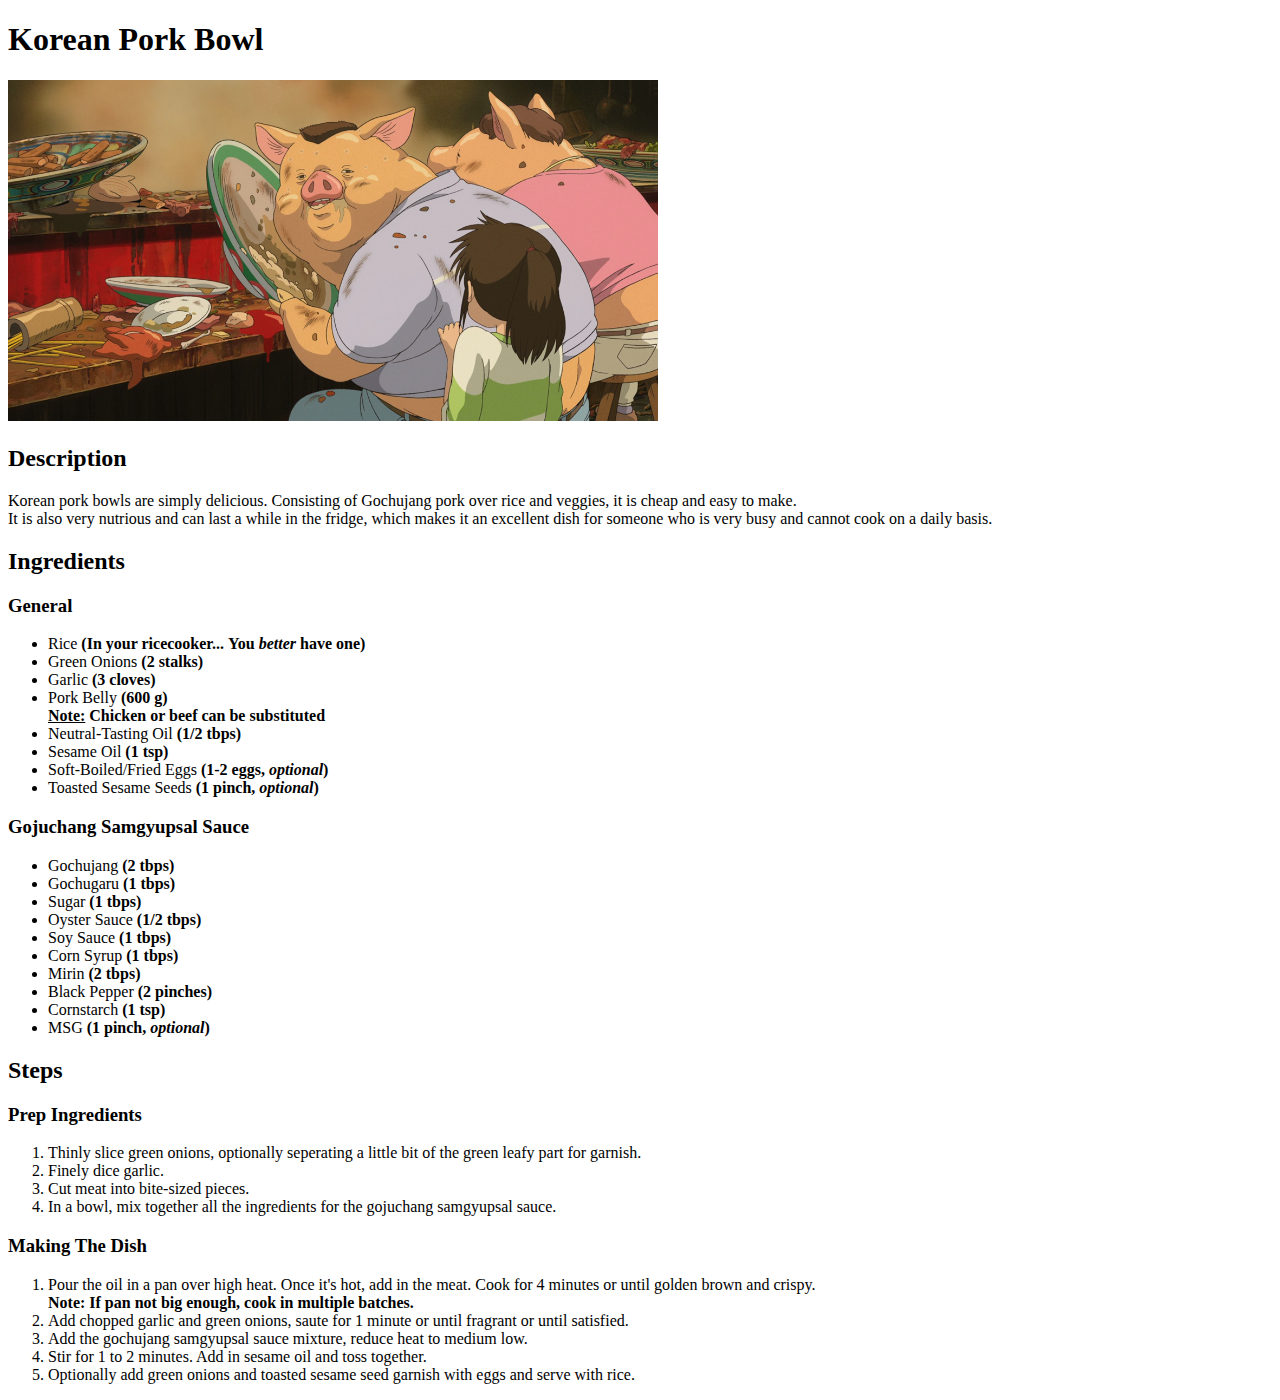
==== korean-pork-bowl.html @ 3b27e423 "Change brightness of background" ====
<!DOCTYPE html>
<html lang="en">
    <header>
        <meta charset="UTF-8">
        <title>Korean Pork Bowl Recipe</title>
        <link rel="stylesheet" href="css/korean-pork-bowl.css">
    </header>
    <body>
        <h1>Korean Pork Bowl</h1>
        <img src="./img/spirited-away-korean-pork-bowl.png" alt="Image of Chihiro's parents from anime movie Spirited Away eating after being turned into pigs" width="650">
        <h2>Description</h2>
        <p>Korean pork bowls are simply delicious. Consisting of Gochujang pork over rice and veggies, it is cheap and easy to make.<br>
           It is also very nutrious and can last a while in the fridge, which makes it an excellent dish for someone who is very busy and cannot cook on a daily basis.</p>
        <h2>Ingredients</h2>
        <h3>General</h3>
        <ul>
            <li>Rice <b>(In your ricecooker... <strong>You <em>better</em> have one</strong>)</b></li>
            <li>Green Onions <b>(2 stalks)</b></li>
            <li>Garlic <b>(3 cloves)</b></li>
            <li>Pork Belly <b>(600 g)</b><br>
                <strong><u>Note:</u> Chicken or beef can be substituted</strong></li>
            <li>Neutral-Tasting Oil <b>(1/2 tbps)</b></li>
            <li>Sesame Oil <b>(1 tsp)</b></li>
            <li>Soft-Boiled/Fried Eggs <b>(1-2 eggs, <em>optional</em>)</b></li>
            <li>Toasted Sesame Seeds <b>(1 pinch, <em>optional</em>)</b></li>
        </ul>
        <h3>Gojuchang Samgyupsal Sauce</h3>
        <ul>
            <li>Gochujang <b>(2 tbps)</b></li>
            <li>Gochugaru <b>(1 tbps)</b></li>
            <li>Sugar <b>(1 tbps)</b></li>
            <li>Oyster Sauce <b>(1/2 tbps)</b></li>
            <li>Soy Sauce <b>(1 tbps)</b></li>
            <li>Corn Syrup <b>(1 tbps)</b></li>
            <li>Mirin <b>(2 tbps)</b></li>
            <li>Black Pepper <b>(2 pinches)</b></li>
            <li>Cornstarch <b>(1 tsp)</b></li>
            <li>MSG <b>(1 pinch, <em>optional</em>)</b></li>
        </ul>
        <h2>Steps</h2>
        <h3>Prep Ingredients</h3>
        <ol>
            <li>Thinly slice green onions, optionally seperating a little bit of the green leafy part for garnish.</li>
            <li>Finely dice garlic.</li>
            <li>Cut meat into bite-sized pieces.</li>
            <li>In a bowl, mix together all the ingredients for the gojuchang samgyupsal sauce.</li>
        </ol>
        <h3>Making The Dish</h3>
        <ol>
            <li>Pour the oil in a pan over high heat. Once it's hot, add in the meat. Cook for 4 minutes or until golden brown and crispy.<br>
                <strong>Note: If pan not big enough, cook in multiple batches.</strong></li>
            <li>Add chopped garlic and green onions, saute for 1 minute or until fragrant or until satisfied.</li>
            <li>Add the gochujang samgyupsal sauce mixture, reduce heat to medium low.</li>
            <li>Stir for 1 to 2 minutes. Add in sesame oil and toss together.</li>
            <li>Optionally add green onions and toasted sesame seed garnish with eggs and serve with rice.</li>
        </ol>
    </body>
</html>
---- css/korean-pork-bowl.css ----
* {
    box-sizing: border-box;
    -moz-box-sizing: border-box;
    -webkit-box-sizing: border-box;
}
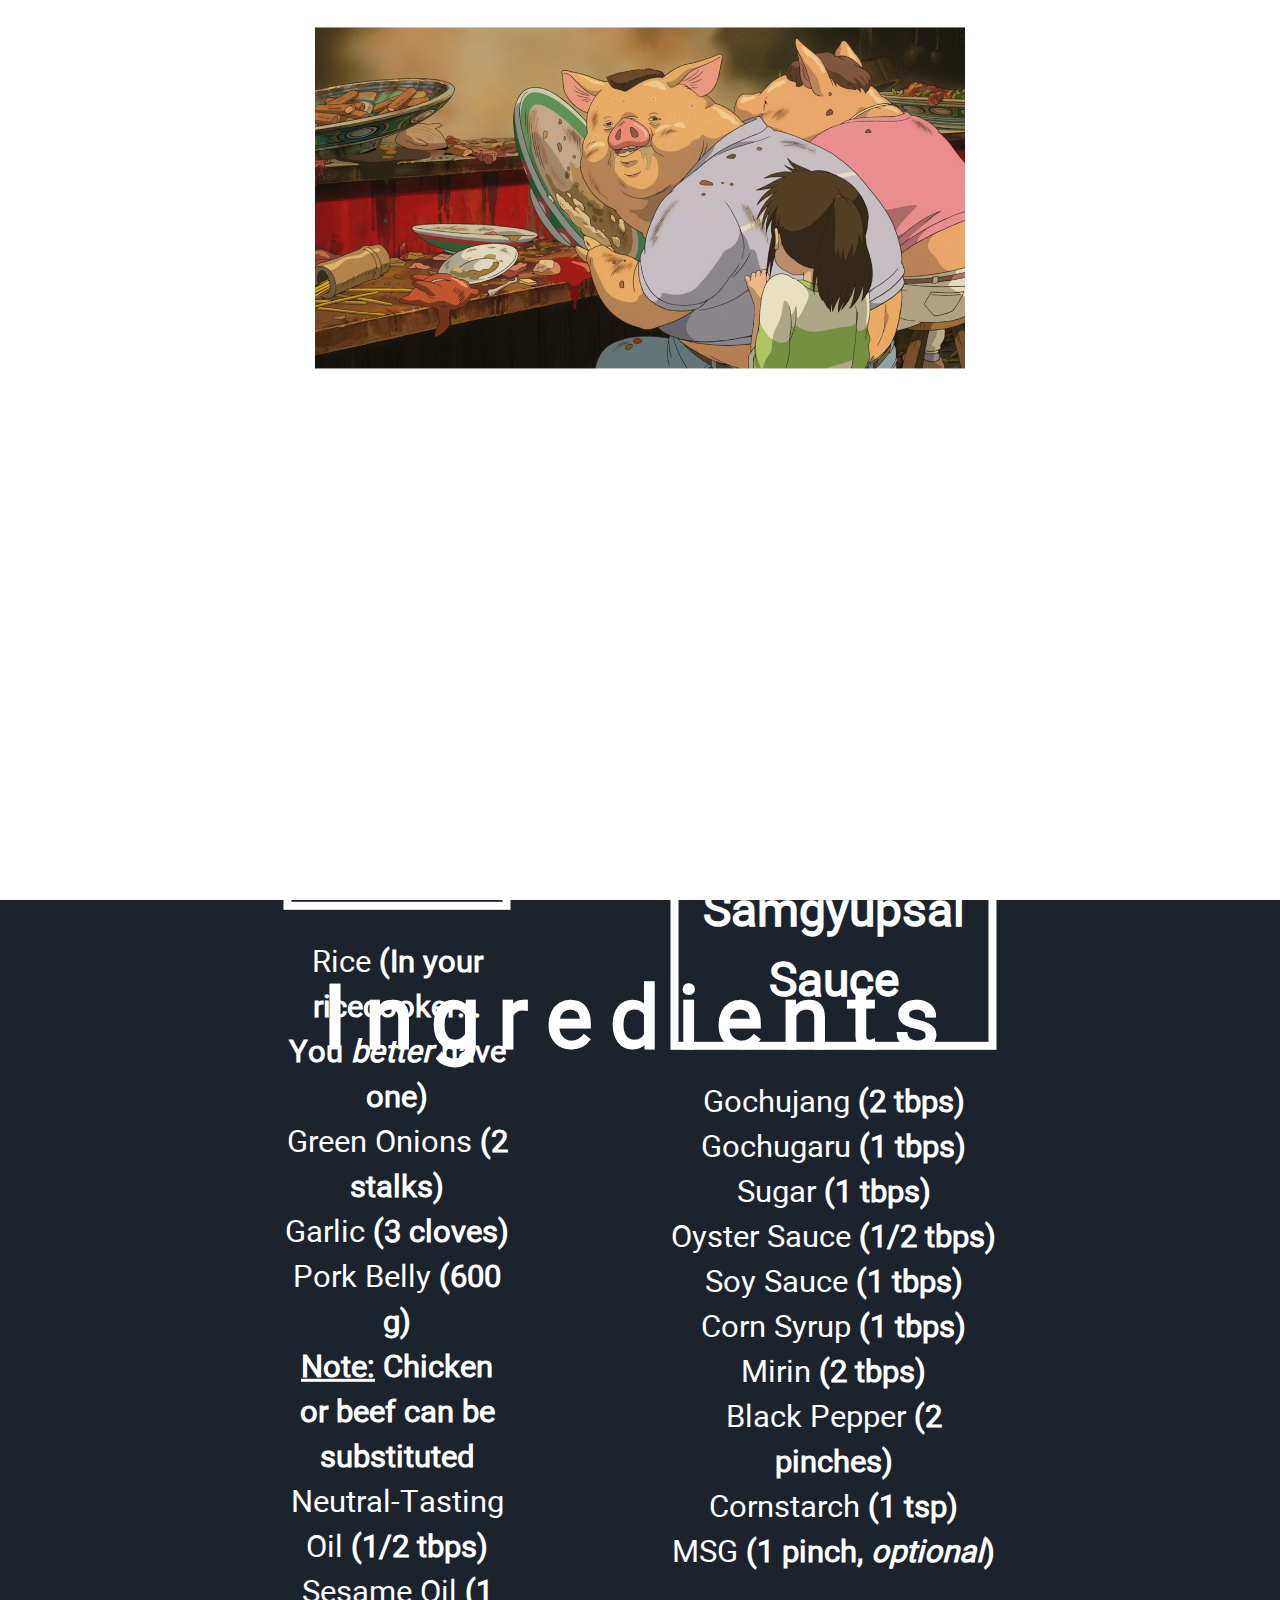
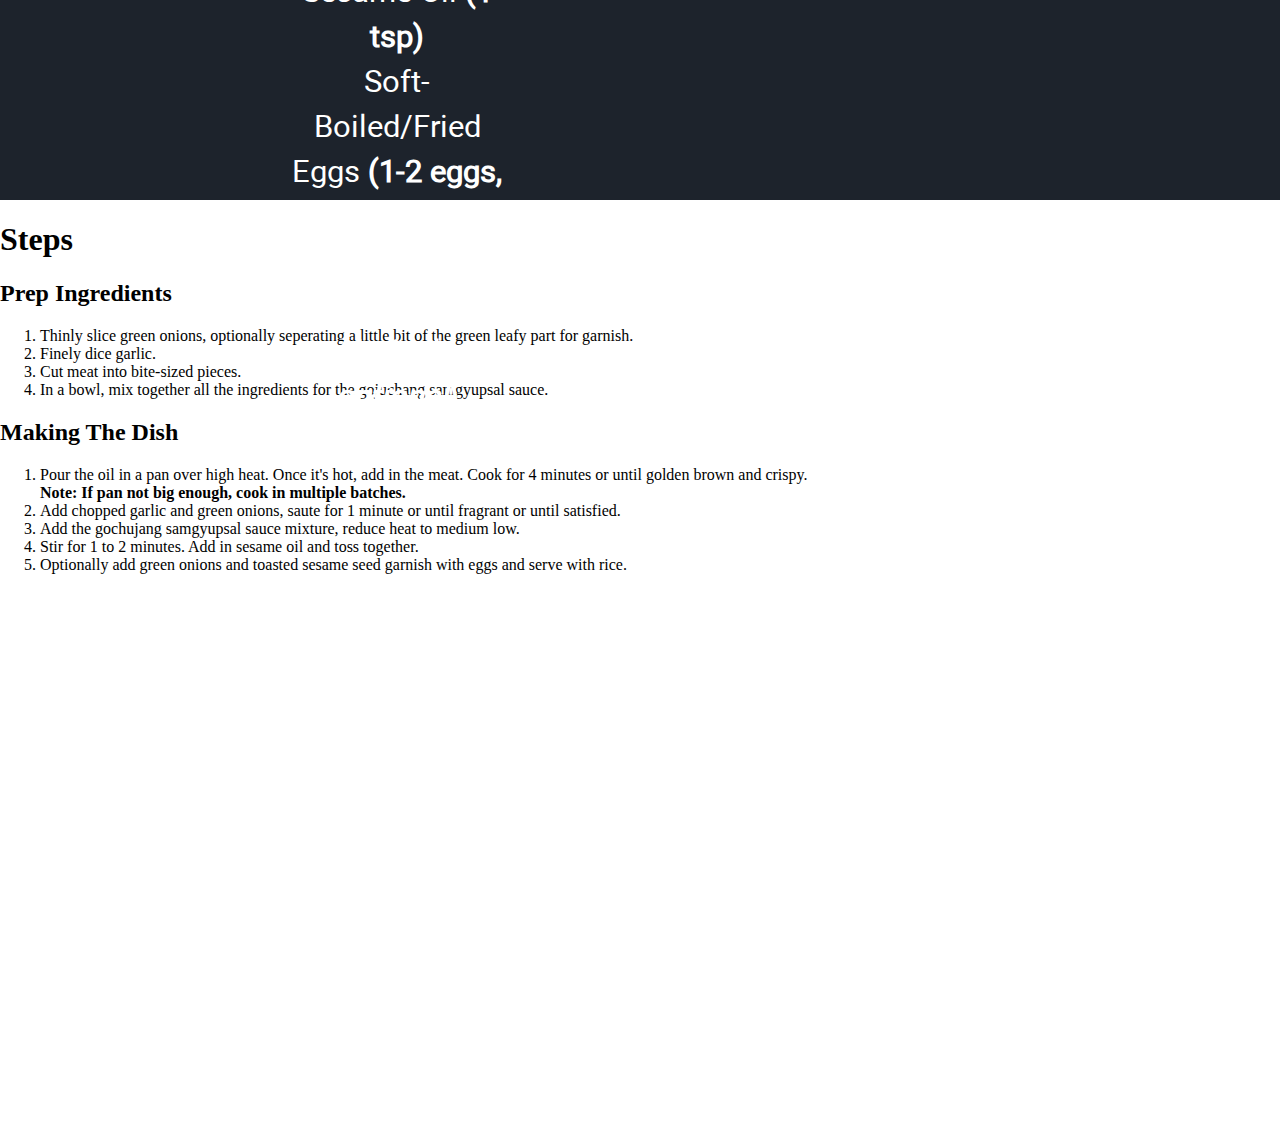
==== commit 49cffe25: "Add and decorate ingredients page" ====
--- a/korean-pork-bowl.html
+++ b/korean-pork-bowl.html
@@ -3,56 +3,71 @@
     <header>
         <meta charset="UTF-8">
         <title>Korean Pork Bowl Recipe</title>
-        <link rel="stylesheet" href="css/korean-pork-bowl.css">
+        <link rel="stylesheet" href="./css/korean-pork-bowl.css">
     </header>
     <body>
-        <h1>Korean Pork Bowl</h1>
-        <img src="./img/spirited-away-korean-pork-bowl.png" alt="Image of Chihiro's parents from anime movie Spirited Away eating after being turned into pigs" width="650">
-        <h2>Description</h2>
-        <p>Korean pork bowls are simply delicious. Consisting of Gochujang pork over rice and veggies, it is cheap and easy to make.<br>
-           It is also very nutrious and can last a while in the fridge, which makes it an excellent dish for someone who is very busy and cannot cook on a daily basis.</p>
-        <h2>Ingredients</h2>
-        <h3>General</h3>
-        <ul>
-            <li>Rice <b>(In your ricecooker... <strong>You <em>better</em> have one</strong>)</b></li>
-            <li>Green Onions <b>(2 stalks)</b></li>
-            <li>Garlic <b>(3 cloves)</b></li>
-            <li>Pork Belly <b>(600 g)</b><br>
-                <strong><u>Note:</u> Chicken or beef can be substituted</strong></li>
-            <li>Neutral-Tasting Oil <b>(1/2 tbps)</b></li>
-            <li>Sesame Oil <b>(1 tsp)</b></li>
-            <li>Soft-Boiled/Fried Eggs <b>(1-2 eggs, <em>optional</em>)</b></li>
-            <li>Toasted Sesame Seeds <b>(1 pinch, <em>optional</em>)</b></li>
-        </ul>
-        <h3>Gojuchang Samgyupsal Sauce</h3>
-        <ul>
-            <li>Gochujang <b>(2 tbps)</b></li>
-            <li>Gochugaru <b>(1 tbps)</b></li>
-            <li>Sugar <b>(1 tbps)</b></li>
-            <li>Oyster Sauce <b>(1/2 tbps)</b></li>
-            <li>Soy Sauce <b>(1 tbps)</b></li>
-            <li>Corn Syrup <b>(1 tbps)</b></li>
-            <li>Mirin <b>(2 tbps)</b></li>
-            <li>Black Pepper <b>(2 pinches)</b></li>
-            <li>Cornstarch <b>(1 tsp)</b></li>
-            <li>MSG <b>(1 pinch, <em>optional</em>)</b></li>
-        </ul>
-        <h2>Steps</h2>
-        <h3>Prep Ingredients</h3>
-        <ol>
-            <li>Thinly slice green onions, optionally seperating a little bit of the green leafy part for garnish.</li>
-            <li>Finely dice garlic.</li>
-            <li>Cut meat into bite-sized pieces.</li>
-            <li>In a bowl, mix together all the ingredients for the gojuchang samgyupsal sauce.</li>
-        </ol>
-        <h3>Making The Dish</h3>
-        <ol>
-            <li>Pour the oil in a pan over high heat. Once it's hot, add in the meat. Cook for 4 minutes or until golden brown and crispy.<br>
-                <strong>Note: If pan not big enough, cook in multiple batches.</strong></li>
-            <li>Add chopped garlic and green onions, saute for 1 minute or until fragrant or until satisfied.</li>
-            <li>Add the gochujang samgyupsal sauce mixture, reduce heat to medium low.</li>
-            <li>Stir for 1 to 2 minutes. Add in sesame oil and toss together.</li>
-            <li>Optionally add green onions and toasted sesame seed garnish with eggs and serve with rice.</li>
-        </ol>
+        <div class="intro">
+            <h1 class="korean-recipe-heading">고추장 불고기 덮밥</h1>
+            <h1 class="english-recipe-heading">Korean Pork Bowl</h1>
+            <div class="details">
+                <img src="./img/spirited-away-korean-pork-bowl.png" alt="Image of Chihiro's parents from anime movie Spirited Away eating after being turned into pigs" width="650">
+                <h2>Description</h2>
+                <p>Korean pork bowls are divine meals for the working class. Consisting of Gochujang pork over rice and veggies, it is cheap and easy to make.<br>
+                   Not only is it nutrious, it can last a while in the fridge, which makes it an excellent dish for busy individuals who can't cook regularly.</p>
+            </div>
+        </div>
+        <div class="ingredients">
+            <h1 class="ingredients-heading">Ingredients</h1>
+            <div class="ingredients-lists">
+                <div class="ingredients-general">
+                    <h2>General</h2>
+                    <ul>
+                        <li>Rice <b>(In your ricecooker... <strong>You <em>better</em> have one</strong>)</b></li>
+                        <li>Green Onions <b>(2 stalks)</b></li>
+                        <li>Garlic <b>(3 cloves)</b></li>
+                        <li>Pork Belly <b>(600 g)</b><br>
+                            <strong><u>Note:</u> Chicken or beef can be substituted</strong></li>
+                        <li>Neutral-Tasting Oil <b>(1/2 tbps)</b></li>
+                        <li>Sesame Oil <b>(1 tsp)</b></li>
+                        <li>Soft-Boiled/Fried Eggs <b>(1-2 eggs, <em>optional</em>)</b></li>
+                        <li>Toasted Sesame Seeds <b>(1 pinch, <em>optional</em>)</b></li>
+                    </ul>
+                </div>
+                <div class="ingredients-sauce">
+                    <h2>Gojuchang Samgyupsal Sauce</h2>
+                    <ul>
+                        <li>Gochujang <b>(2 tbps)</b></li>
+                        <li>Gochugaru <b>(1 tbps)</b></li>
+                        <li>Sugar <b>(1 tbps)</b></li>
+                        <li>Oyster Sauce <b>(1/2 tbps)</b></li>
+                        <li>Soy Sauce <b>(1 tbps)</b></li>
+                        <li>Corn Syrup <b>(1 tbps)</b></li>
+                        <li>Mirin <b>(2 tbps)</b></li>
+                        <li>Black Pepper <b>(2 pinches)</b></li>
+                        <li>Cornstarch <b>(1 tsp)</b></li>
+                        <li>MSG <b>(1 pinch, <em>optional</em>)</b></li>
+                    </ul>
+                </div>
+            </div>
+        </div>
+        <div class="cooking">
+            <h1>Steps</h1>
+            <h2>Prep Ingredients</h2>
+            <ol>
+                <li>Thinly slice green onions, optionally seperating a little bit of the green leafy part for garnish.</li>
+                <li>Finely dice garlic.</li>
+                <li>Cut meat into bite-sized pieces.</li>
+                <li>In a bowl, mix together all the ingredients for the gojuchang samgyupsal sauce.</li>
+            </ol>
+            <h2>Making The Dish</h2>
+            <ol>
+                <li>Pour the oil in a pan over high heat. Once it's hot, add in the meat. Cook for 4 minutes or until golden brown and crispy.<br>
+                    <strong>Note: If pan not big enough, cook in multiple batches.</strong></li>
+                <li>Add chopped garlic and green onions, saute for 1 minute or until fragrant or until satisfied.</li>
+                <li>Add the gochujang samgyupsal sauce mixture, reduce heat to medium low.</li>
+                <li>Stir for 1 to 2 minutes. Add in sesame oil and toss together.</li>
+                <li>Optionally add green onions and toasted sesame seed garnish with eggs and serve with rice.</li>
+            </ol>
+        </div>
     </body>
 </html>--- a/css/korean-pork-bowl.css
+++ b/css/korean-pork-bowl.css
@@ -2,4 +2,138 @@
     box-sizing: border-box;
     -moz-box-sizing: border-box;
     -webkit-box-sizing: border-box;
+}
+
+body {
+    margin: 0;
+    padding: 0;
+}
+
+div {
+    width: calc(100vw - (100vw - 100%));
+    height: 100vh;
+}
+
+.intro::after {
+    background: url(../img/korean-pork-bowl/anime-room-background.jpg);
+    background-size: cover;
+    inset: 0;
+    z-index: -1;
+    content: '';
+    isolation: isolate;
+    position: absolute;
+    filter: brightness(50%);
+}
+
+@font-face {
+    font-family: araboto;
+    src: url(../misc/araboto-fonts/Araboto\ Normal\ 400.ttf);
+}
+.intro {
+    position: relative;
+    color: #ffffff;
+    margin: 0;
+    display: block;
+    font-family: araboto;
+    text-align: center;
+}
+
+.details {
+    position: absolute;
+    display: inline-block;
+    width: auto;
+    height: auto;
+    transform: translate(-50%, -50%);
+    top: 50%;
+    font-weight: bold;
+}
+
+.intro .korean-recipe-heading {
+    position: absolute;
+    font-size: 5em;
+    display: block;
+    margin: 0;
+    width: 1em;
+    top: 50%;
+    transform: translateY(-50%);
+    left: 7%;
+}
+
+.intro .english-recipe-heading {
+    position: absolute;
+    display: block;
+    margin: 2m 0 auto;
+    top: 0;
+    width: 100%;
+    font-size: 5.5em;
+    letter-spacing: 0.2em;
+}
+
+.details h2 {
+    font-size: 3em;
+}
+
+.details p {
+    font-size: 1.95em;
+}
+
+/* Ingredients section begins */
+.ingredients {
+    position: relative;
+    color: #ffffff;
+    font-family: araboto;
+    text-align: center;
+}
+
+.ingredients::after {
+    background: #394657;
+    background-size: cover;
+    inset: 0;
+    z-index: -1;
+    content: '';
+    isolation: isolate;
+    position: absolute;
+    filter: brightness(50%);
+}
+
+.ingredients h1 {
+    position: absolute;
+    display: block;
+    margin: 2m 0 auto;
+    top: 0;
+    width: 100%;
+    font-size: 5.5em;
+    letter-spacing: 0.2em;
+}
+
+.ingredients-lists ul {
+    list-style: none;
+    padding: 0;
+    font-size: 1.95em;
+}
+
+.ingredients-lists h2 {
+    font-size: 3em;
+    font-weight: bold;
+    border: 8px solid #ffffff;
+    padding: 0.5em;
+    margin: 0 auto;
+    width: fit-content;
+}
+
+.ingredients-lists {
+    position: absolute;
+    display: inline-flex;
+    width: fit-content;
+    height: auto;
+    transform: translate(-50%, -50%);
+    top: 50%;
+    padding-top: 8em;
+}
+
+.ingredients-lists div {
+    display: inline-block;
+    width: fit-content;
+    height: auto;
+    padding: 0 5em;
 }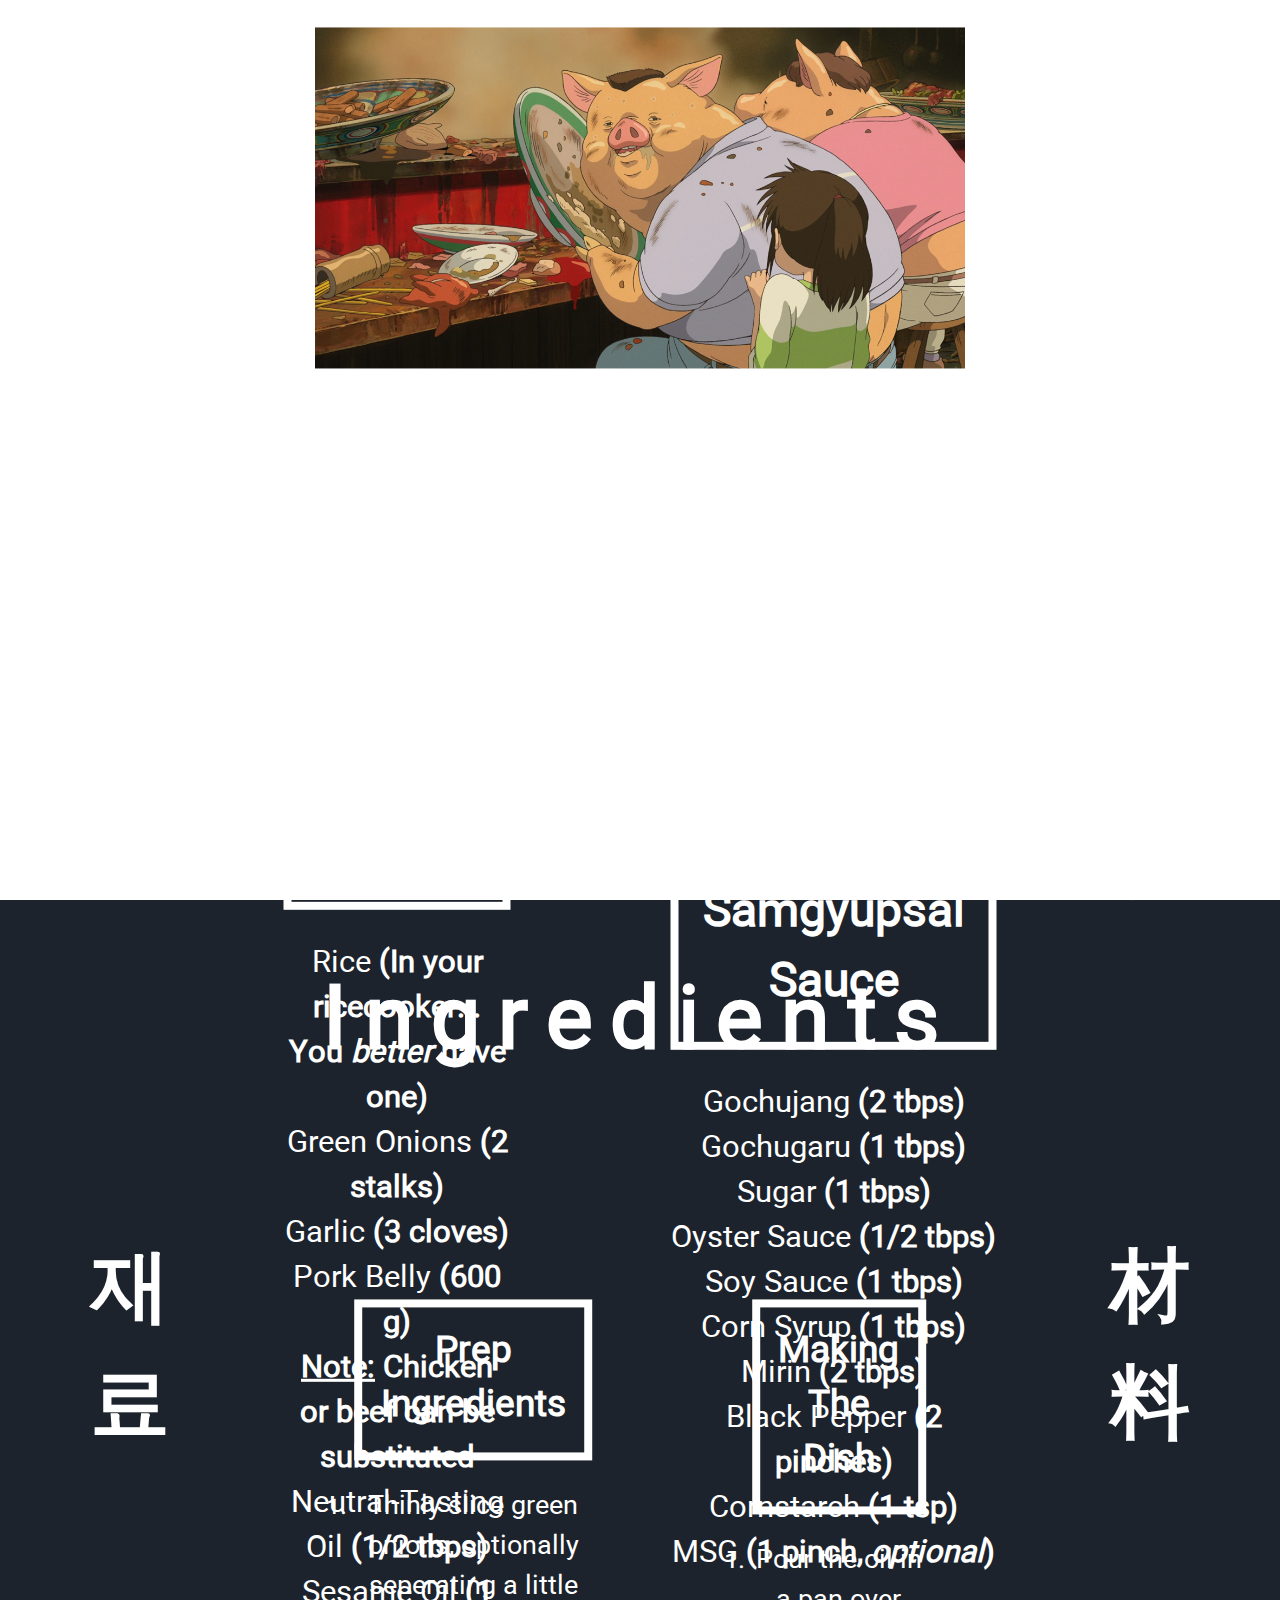
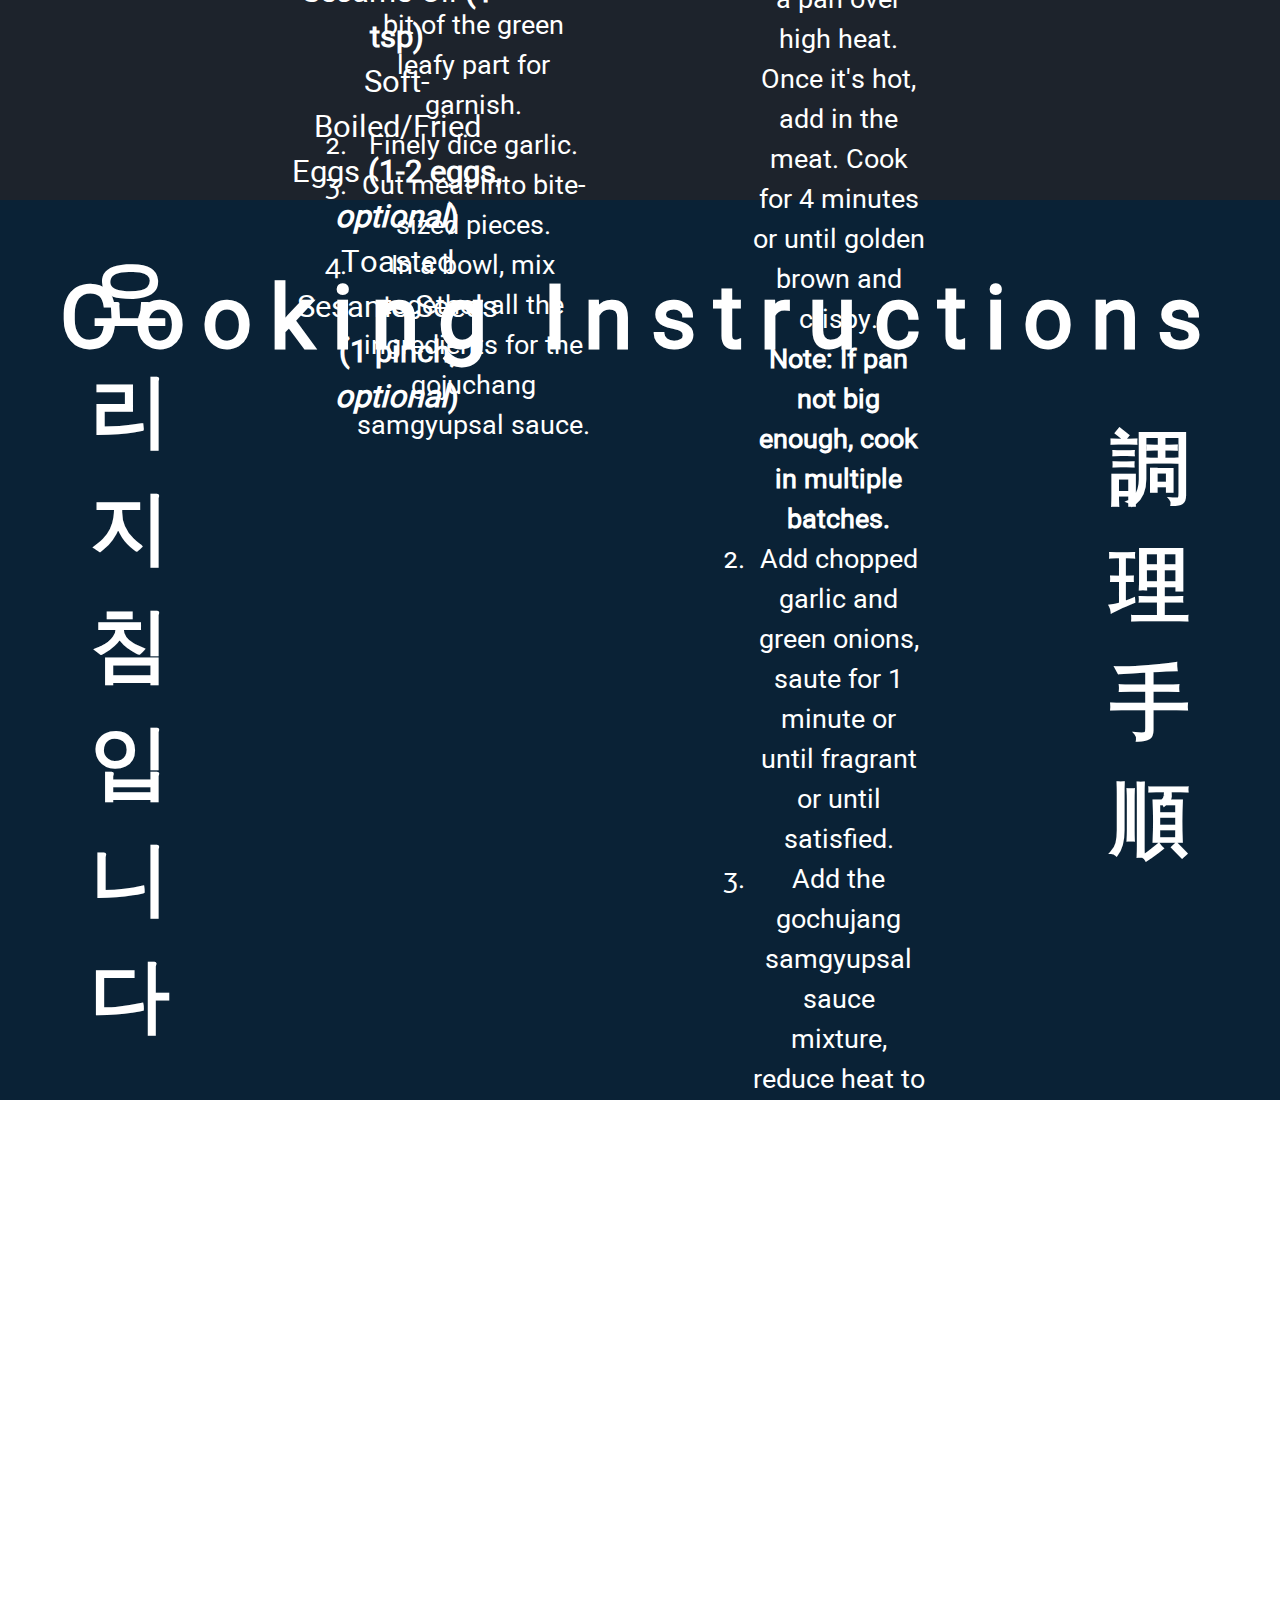
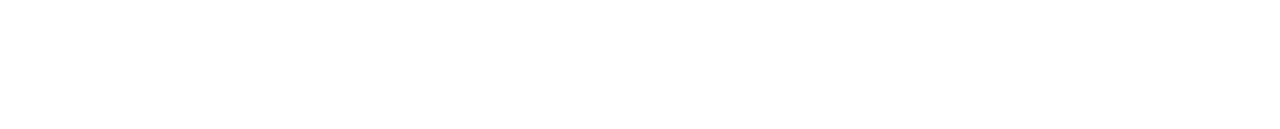
==== commit e97c5944: "Add cooking instructions page" ====
--- a/korean-pork-bowl.html
+++ b/korean-pork-bowl.html
@@ -8,7 +8,8 @@
     <body>
         <div class="intro">
             <h1 class="korean-recipe-heading">고추장 불고기 덮밥</h1>
-            <h1 class="english-recipe-heading">Korean Pork Bowl</h1>
+            <h1 class="recipe-heading">Korean Pork Bowl</h1>
+            <h1 class="japanese-recipe-heading">韓国風の豚プルコギ丼</h1>
             <div class="details">
                 <img src="./img/spirited-away-korean-pork-bowl.png" alt="Image of Chihiro's parents from anime movie Spirited Away eating after being turned into pigs" width="650">
                 <h2>Description</h2>
@@ -17,7 +18,9 @@
             </div>
         </div>
         <div class="ingredients">
+            <h1 class="korean-ingredients-heading">재료</h1>
             <h1 class="ingredients-heading">Ingredients</h1>
+            <h1 class="japanese-ingredients-heading">材料</h1>
             <div class="ingredients-lists">
                 <div class="ingredients-general">
                     <h2>General</h2>
@@ -51,23 +54,31 @@
             </div>
         </div>
         <div class="cooking">
-            <h1>Steps</h1>
-            <h2>Prep Ingredients</h2>
-            <ol>
-                <li>Thinly slice green onions, optionally seperating a little bit of the green leafy part for garnish.</li>
-                <li>Finely dice garlic.</li>
-                <li>Cut meat into bite-sized pieces.</li>
-                <li>In a bowl, mix together all the ingredients for the gojuchang samgyupsal sauce.</li>
-            </ol>
-            <h2>Making The Dish</h2>
-            <ol>
-                <li>Pour the oil in a pan over high heat. Once it's hot, add in the meat. Cook for 4 minutes or until golden brown and crispy.<br>
-                    <strong>Note: If pan not big enough, cook in multiple batches.</strong></li>
-                <li>Add chopped garlic and green onions, saute for 1 minute or until fragrant or until satisfied.</li>
-                <li>Add the gochujang samgyupsal sauce mixture, reduce heat to medium low.</li>
-                <li>Stir for 1 to 2 minutes. Add in sesame oil and toss together.</li>
-                <li>Optionally add green onions and toasted sesame seed garnish with eggs and serve with rice.</li>
-            </ol>
+            <h1 class="korean-cooking-heading">요리 지침입니다</h1>
+            <h1 class="cooking-heading">Cooking Instructions</h1>
+            <h1 class="japanese-cooking-heading">調理手順</h1>
+            <div class="cooking-lists">
+                <div class="cooking-prep">
+                    <h2>Prep Ingredients</h2>
+                    <ol>
+                        <li>Thinly slice green onions, optionally seperating a little bit of the green leafy part for garnish.</li>
+                        <li>Finely dice garlic.</li>
+                        <li>Cut meat into bite-sized pieces.</li>
+                        <li>In a bowl, mix together all the ingredients for the gojuchang samgyupsal sauce.</li>
+                    </ol>
+                </div>
+                <div class="cooking-main">
+                    <h2>Making The Dish</h2>
+                    <ol>
+                        <li>Pour the oil in a pan over high heat. Once it's hot, add in the meat. Cook for 4 minutes or until golden brown and crispy.<br>
+                            <strong>Note: If pan not big enough, cook in multiple batches.</strong></li>
+                        <li>Add chopped garlic and green onions, saute for 1 minute or until fragrant or until satisfied.</li>
+                        <li>Add the gochujang samgyupsal sauce mixture, reduce heat to medium low.</li>
+                        <li>Stir for 1 to 2 minutes. Add in sesame oil and toss together.</li>
+                        <li>Optionally add green onions and toasted sesame seed garnish with eggs and serve with rice.</li>
+                    </ol>
+                </div>
+            </div>
         </div>
     </body>
 </html>--- a/css/korean-pork-bowl.css
+++ b/css/korean-pork-bowl.css
@@ -59,7 +59,7 @@
     left: 7%;
 }
 
-.intro .english-recipe-heading {
+.intro .recipe-heading {
     position: absolute;
     display: block;
     margin: 2m 0 auto;
@@ -67,6 +67,17 @@
     width: 100%;
     font-size: 5.5em;
     letter-spacing: 0.2em;
+}
+
+.intro .japanese-recipe-heading {
+    position: absolute;
+    font-size: 4em;
+    display: block;
+    margin: 0;
+    width: 1em;
+    top: 50%;
+    transform: translateY(-50%);
+    right: 7%;
 }
 
 .details h2 {
@@ -96,7 +107,7 @@
     filter: brightness(50%);
 }
 
-.ingredients h1 {
+.ingredients .ingredients-heading {
     position: absolute;
     display: block;
     margin: 2m 0 auto;
@@ -104,6 +115,28 @@
     width: 100%;
     font-size: 5.5em;
     letter-spacing: 0.2em;
+}
+
+.ingredients .korean-ingredients-heading {
+    position: absolute;
+    font-size: 5em;
+    display: block;
+    margin: 0;
+    width: 1em;
+    top: 50%;
+    transform: translateY(-50%);
+    left: 7%;
+}
+
+.ingredients .japanese-ingredients-heading {
+    position: absolute;
+    font-size: 5em;
+    display: block;
+    margin: 0;
+    width: 1em;
+    top: 50%;
+    transform: translateY(-50%);
+    right: 7%;
 }
 
 .ingredients-lists ul {
@@ -136,4 +169,86 @@
     width: fit-content;
     height: auto;
     padding: 0 5em;
+}
+
+/* Cooking instructions section begins */
+.cooking {
+    position: relative;
+    font-family: araboto;
+    text-align: center;
+    color: #ffffff;
+}
+
+.cooking::after {
+    background-color: #13446b;
+    background-size: cover;
+    inset: 0;
+    z-index: -1;
+    content: '';
+    isolation: isolate;
+    position: absolute;
+    filter: brightness(50%);
+}
+
+.cooking .cooking-heading {
+    position: absolute;
+    display: block;
+    margin: 2m 0 auto;
+    top: 0;
+    width: 100%;
+    font-size: 5.5em;
+    letter-spacing: 0.2em;
+}
+
+.cooking .korean-cooking-heading {
+    position: absolute;
+    font-size: 5em;
+    display: block;
+    margin: 0;
+    width: 1em;
+    top: 50%;
+    transform: translateY(-50%);
+    left: 7%;
+}
+
+.cooking .japanese-cooking-heading {
+    position: absolute;
+    font-size: 5em;
+    display: block;
+    margin: 0;
+    width: 1em;
+    top: 50%;
+    transform: translateY(-50%);
+    right: 7%;
+}
+
+.cooking-lists ol {
+    padding: 0;
+    font-size: 1.7em;
+}
+
+.cooking-lists h2 {
+    font-size: 2.3em;
+    font-weight: bold;
+    border: 8px solid #ffffff;
+    padding: 0.5em;
+    margin: 0 auto;
+    width: fit-content;
+}
+
+.cooking-lists {
+    position: absolute;
+    display: inline-flex;
+    width: fit-content;
+    height: auto;
+    transform: translate(-50%, -50%);
+    top: 50%;
+    padding-top: 8em;
+}
+
+.cooking-lists div {
+    display: inline-block;
+    width: fit-content;
+    height: auto;
+    padding: 0 5em;
 }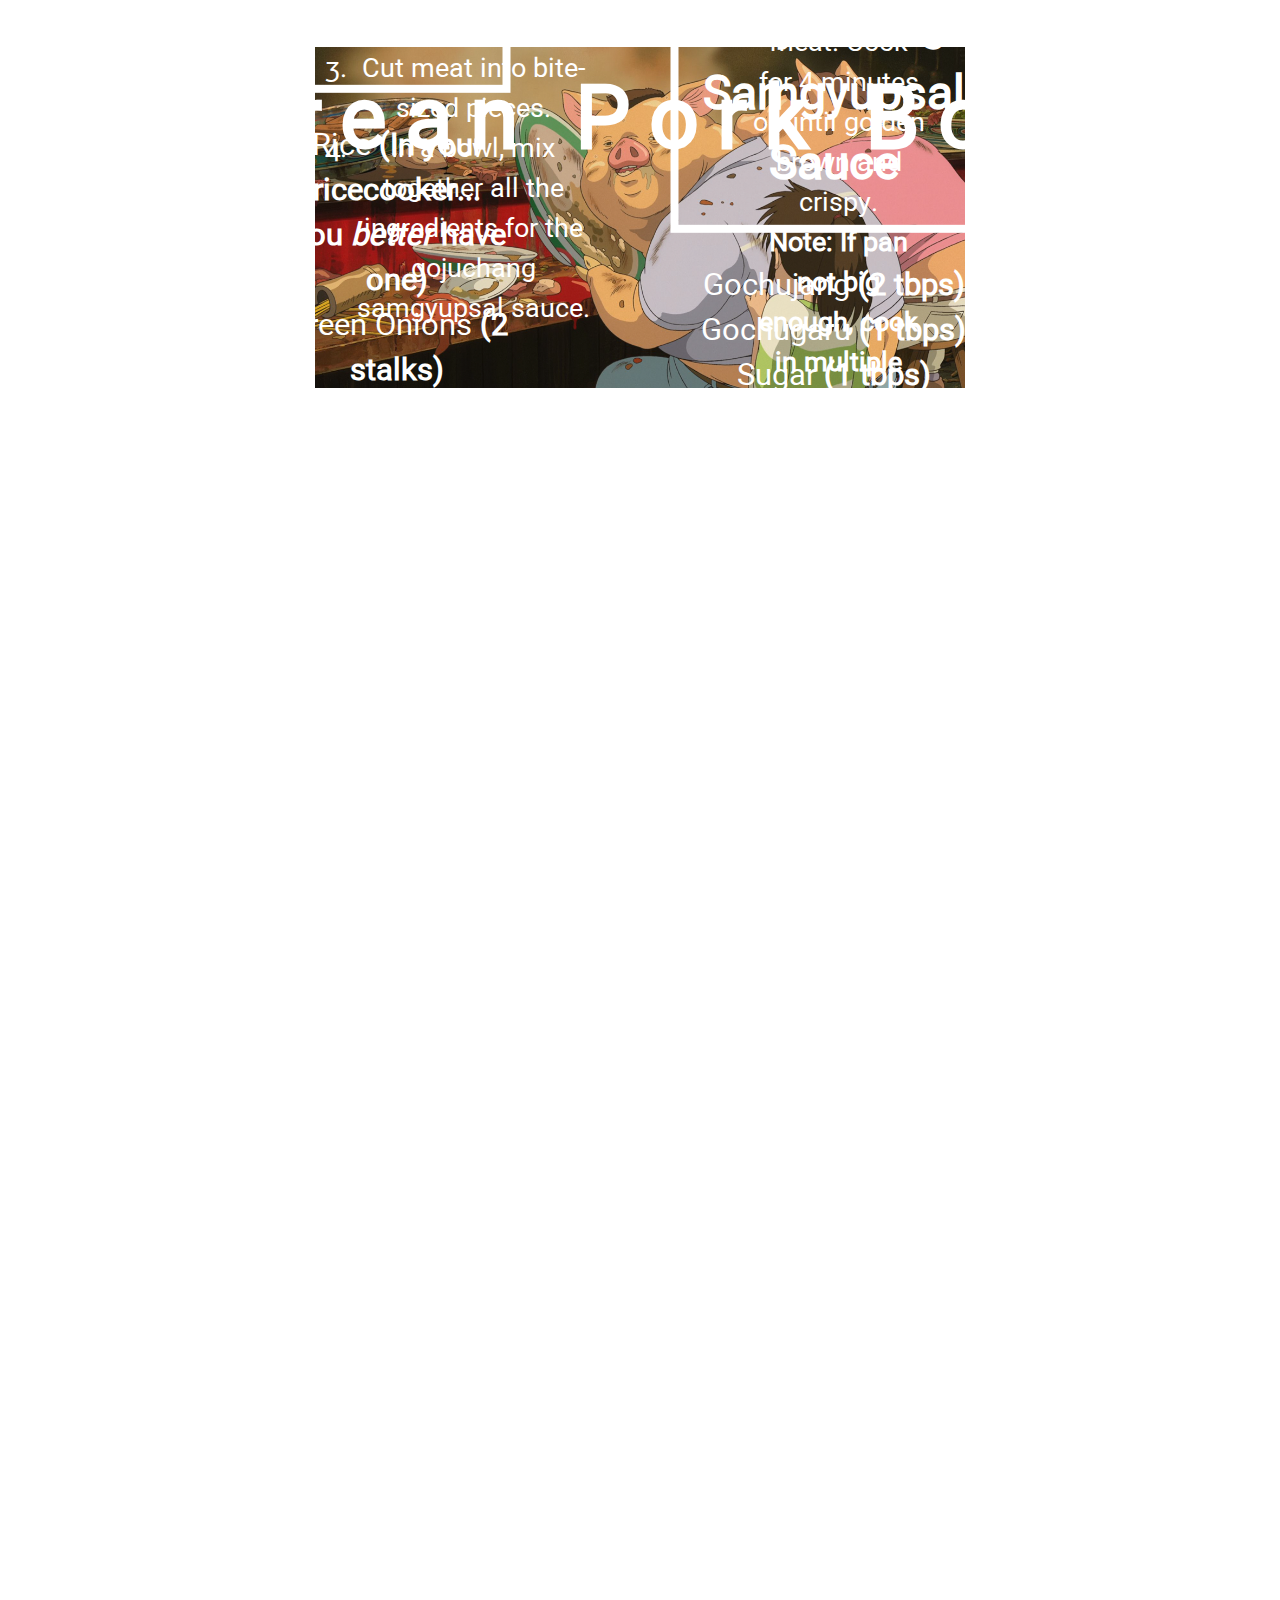
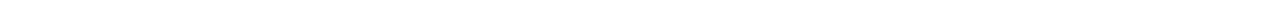
==== commit 2ad45937: "Change class descriptions" ====
--- a/korean-pork-bowl.html
+++ b/korean-pork-bowl.html
@@ -1,23 +1,32 @@
 <!DOCTYPE html>
 <html lang="en">
+    
     <header>
         <meta charset="UTF-8">
         <title>Korean Pork Bowl Recipe</title>
         <link rel="stylesheet" href="./css/korean-pork-bowl.css">
+        <meta name="viewport" content="width=device-width, initial-scale=1.0">
     </header>
+    
     <body>
-        <div class="intro">
-            <h1 class="korean-recipe-heading">고추장 불고기 덮밥</h1>
-            <h1 class="recipe-heading">Korean Pork Bowl</h1>
-            <h1 class="japanese-recipe-heading">韓国風の豚プルコギ丼</h1>
-            <div class="details">
-                <img src="./img/spirited-away-korean-pork-bowl.png" alt="Image of Chihiro's parents from anime movie Spirited Away eating after being turned into pigs" width="650">
+
+        <!-- INTRODUCTION SECTION -->
+
+        <div class="intro section">
+            <h1 class="korean intro heading">고추장 불고기 덮밥</h1>
+            <div class="interpretation">
+                <h1 class="recipe-heading">Korean Pork Bowl</h1>
+                <img src="./img/korean-pork-bowl/spirited-away-korean-pork-bowl.png" alt="Image of Chihiro's parents from anime movie Spirited Away eating after being turned into pigs" width="650">
                 <h2>Description</h2>
                 <p>Korean pork bowls are divine meals for the working class. Consisting of Gochujang pork over rice and veggies, it is cheap and easy to make.<br>
                    Not only is it nutrious, it can last a while in the fridge, which makes it an excellent dish for busy individuals who can't cook regularly.</p>
             </div>
+            <h1 class="japanese-recipe-heading">韓国風の豚プルコギ丼</h1>
         </div>
-        <div class="ingredients">
+
+        <!-- INGREDIENTS SECTION -->
+
+        <div class="ingredients section">
             <h1 class="korean-ingredients-heading">재료</h1>
             <h1 class="ingredients-heading">Ingredients</h1>
             <h1 class="japanese-ingredients-heading">材料</h1>
@@ -53,7 +62,8 @@
                 </div>
             </div>
         </div>
-        <div class="cooking">
+
+        <div class="cooking section:">
             <h1 class="korean-cooking-heading">요리 지침입니다</h1>
             <h1 class="cooking-heading">Cooking Instructions</h1>
             <h1 class="japanese-cooking-heading">調理手順</h1>
@@ -80,5 +90,6 @@
                 </div>
             </div>
         </div>
+
     </body>
 </html>--- a/css/korean-pork-bowl.css
+++ b/css/korean-pork-bowl.css
@@ -4,15 +4,14 @@
     -webkit-box-sizing: border-box;
 }
 
+html,
 body {
     margin: 0;
     padding: 0;
-}
-
-div {
-    width: calc(100vw - (100vw - 100%));
-    height: 100vh;
-}
+    border: 0;
+}
+
+/* INTRODUCTION SECTION */
 
 .intro::after {
     background: url(../img/korean-pork-bowl/anime-room-background.jpg);
@@ -88,7 +87,8 @@
     font-size: 1.95em;
 }
 
-/* Ingredients section begins */
+/* INGREDIENTS SECTION */
+
 .ingredients {
     position: relative;
     color: #ffffff;
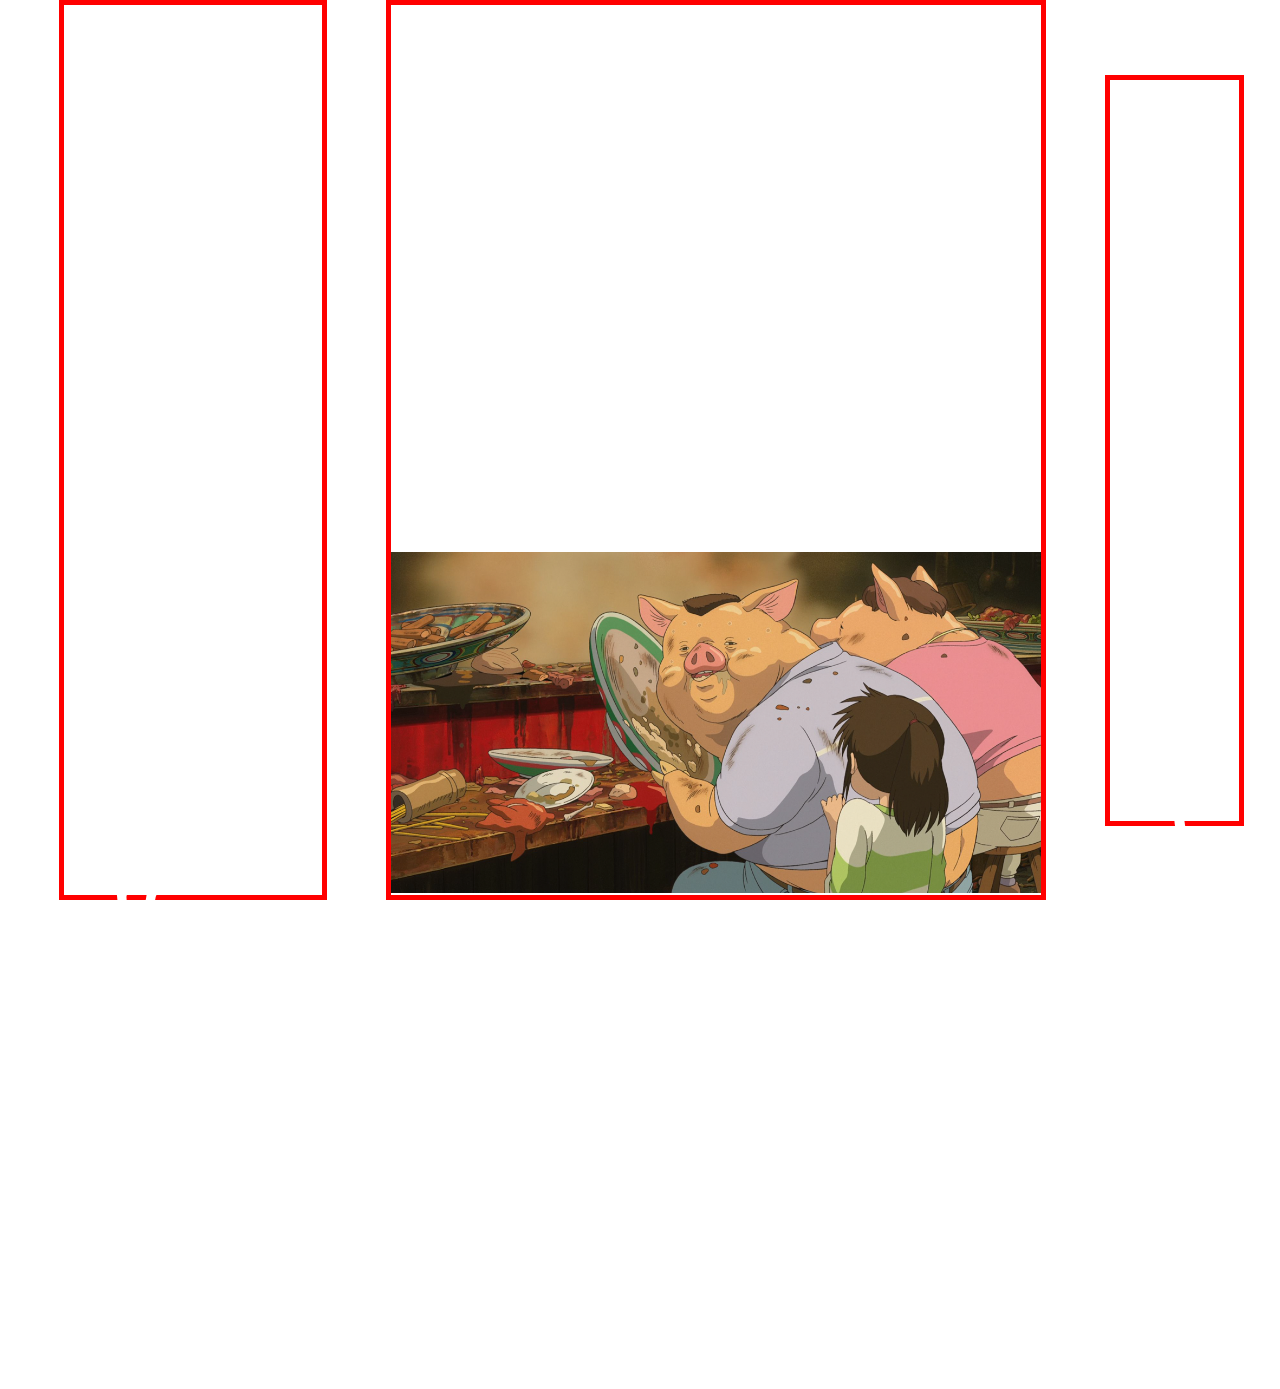
==== commit b5f32129: "Clean up tteobokki file, also fix korean pork bowl format" ====
--- a/korean-pork-bowl.html
+++ b/korean-pork-bowl.html
@@ -13,23 +13,23 @@
         <!-- INTRODUCTION SECTION -->
 
         <div class="intro section">
-            <h1 class="korean intro heading">고추장 불고기 덮밥</h1>
-            <div class="interpretation">
-                <h1 class="recipe-heading">Korean Pork Bowl</h1>
-                <img src="./img/korean-pork-bowl/spirited-away-korean-pork-bowl.png" alt="Image of Chihiro's parents from anime movie Spirited Away eating after being turned into pigs" width="650">
+            <h1 class="korean heading">고추장 불고기 덮밥</h1>
+            <div class="details">
+                <h1 class="english heading">Korean Pork Bowl</h1>
+                <img src="./img/korean-pork-bowl/spirited-away-korean-pork-bowl.png" alt="Image of Chihiro's parents from anime movie Spirited Away eating after being turned into pigs">
                 <h2>Description</h2>
                 <p>Korean pork bowls are divine meals for the working class. Consisting of Gochujang pork over rice and veggies, it is cheap and easy to make.<br>
                    Not only is it nutrious, it can last a while in the fridge, which makes it an excellent dish for busy individuals who can't cook regularly.</p>
             </div>
-            <h1 class="japanese-recipe-heading">韓国風の豚プルコギ丼</h1>
+            <h1 class="japanese heading">韓国風の豚プルコギ丼</h1>
         </div>
 
         <!-- INGREDIENTS SECTION -->
 
-        <div class="ingredients section">
-            <h1 class="korean-ingredients-heading">재료</h1>
-            <h1 class="ingredients-heading">Ingredients</h1>
-            <h1 class="japanese-ingredients-heading">材料</h1>
+        <!-- <div class="ingredients section">
+            <h1 class="korean heading">재료</h1>
+            <h1 class="english heading">Ingredients</h1>
+            <h1 class="japanese heading">材料</h1>
             <div class="ingredients-lists">
                 <div class="ingredients-general">
                     <h2>General</h2>
@@ -89,7 +89,7 @@
                     </ol>
                 </div>
             </div>
-        </div>
+        </div> -->
 
     </body>
 </html>--- a/css/korean-pork-bowl.css
+++ b/css/korean-pork-bowl.css
@@ -11,9 +11,19 @@
     border: 0;
 }
 
+.section {
+    height: 100vh;
+    width: auto;
+}
+
+@font-face {
+    font-family: araboto;
+    src: url(../misc/araboto-fonts/Araboto\ Normal\ 400.ttf);
+}
+
 /* INTRODUCTION SECTION */
 
-.intro::after {
+.intro.section::before {
     background: url(../img/korean-pork-bowl/anime-room-background.jpg);
     background-size: cover;
     inset: 0;
@@ -24,59 +34,40 @@
     filter: brightness(50%);
 }
 
-@font-face {
-    font-family: araboto;
-    src: url(../misc/araboto-fonts/Araboto\ Normal\ 400.ttf);
-}
-.intro {
-    position: relative;
+.intro.section {
+    display: flex;
+    justify-content: space-around;
+    align-items: center;
     color: #ffffff;
-    margin: 0;
-    display: block;
-    font-family: araboto;
+    font-family: araboto;
+}
+
+.intro.intro.section > * {
+    border: 5px solid red;
+}
+
+.intro.section h1 {
+    font-size: 5.5rem;
+    letter-spacing: 1.5rem;
+}
+
+.intro.section .english.heading {
+    margin: 5rem;
+}
+
+.intro.section .korean.heading,
+.intro.section .japanese.heading {
+    writing-mode: vertical-lr;
+}
+
+.intro.section .details {
+    display: flex;
+    max-width: 1500px;
+    align-self: stretch;
+    flex-direction: column;
+    align-items: center;
     text-align: center;
-}
-
-.details {
-    position: absolute;
-    display: inline-block;
-    width: auto;
-    height: auto;
-    transform: translate(-50%, -50%);
-    top: 50%;
     font-weight: bold;
-}
-
-.intro .korean-recipe-heading {
-    position: absolute;
-    font-size: 5em;
-    display: block;
-    margin: 0;
-    width: 1em;
-    top: 50%;
-    transform: translateY(-50%);
-    left: 7%;
-}
-
-.intro .recipe-heading {
-    position: absolute;
-    display: block;
-    margin: 2m 0 auto;
-    top: 0;
-    width: 100%;
-    font-size: 5.5em;
-    letter-spacing: 0.2em;
-}
-
-.intro .japanese-recipe-heading {
-    position: absolute;
-    font-size: 4em;
-    display: block;
-    margin: 0;
-    width: 1em;
-    top: 50%;
-    transform: translateY(-50%);
-    right: 7%;
 }
 
 .details h2 {
@@ -85,6 +76,11 @@
 
 .details p {
     font-size: 1.95em;
+}
+
+.intro.section img {
+    width: 650px;
+    height: auto;
 }
 
 /* INGREDIENTS SECTION */
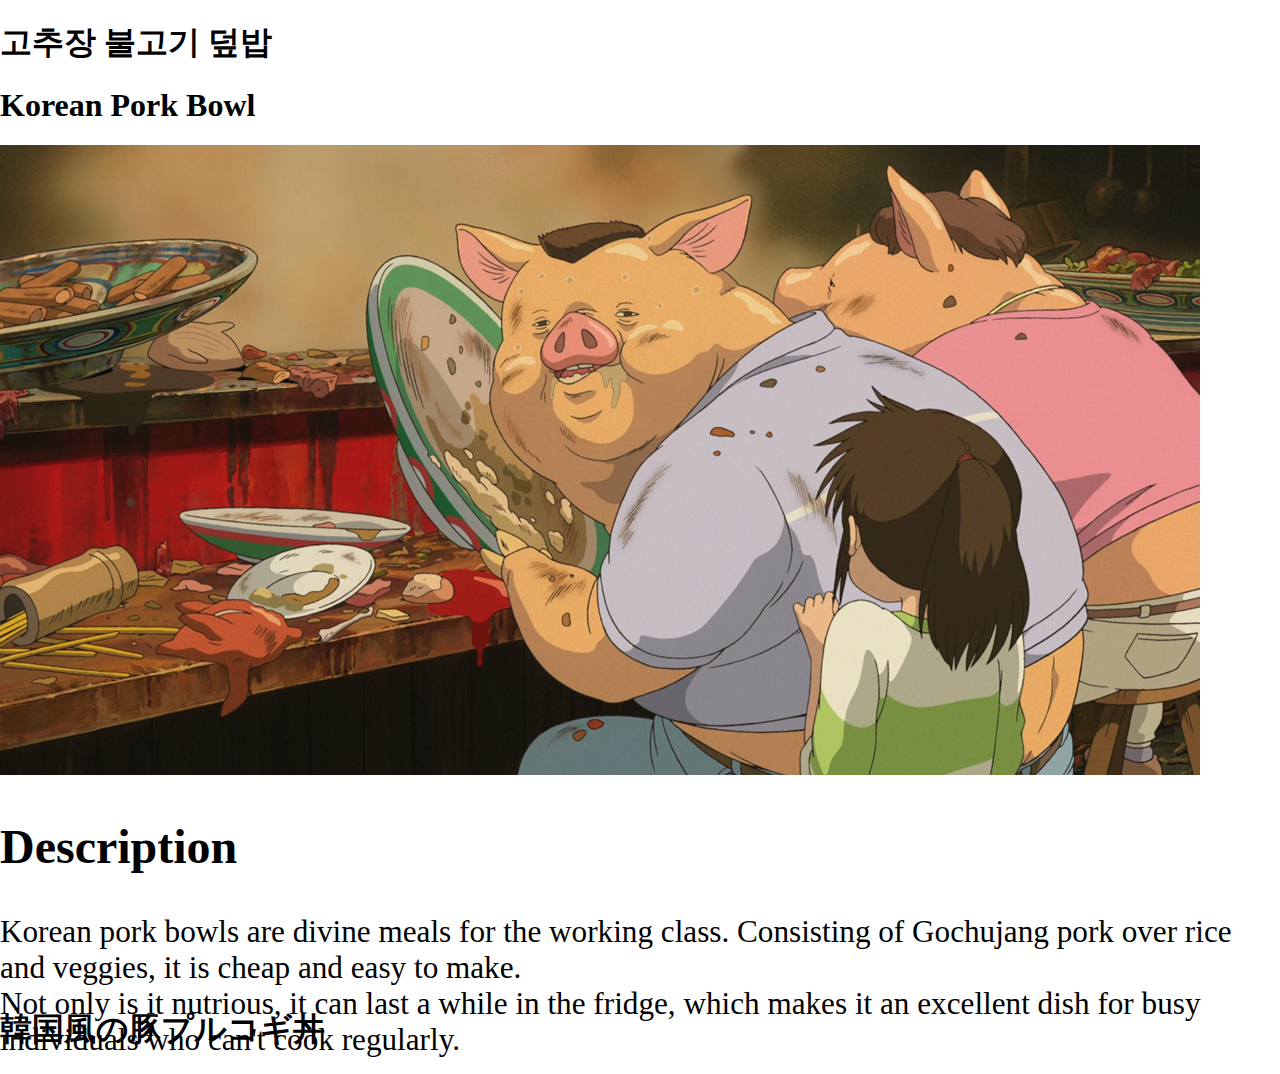
==== commit 1a4a2c1f: "Fix indentation issues" ====
--- a/korean-pork-bowl.html
+++ b/korean-pork-bowl.html
@@ -10,19 +10,21 @@
     
     <body>
 
-        <!-- INTRODUCTION SECTION -->
+        <!-- || Introduction Section -->
 
-        <div class="intro section">
-            <h1 class="korean heading">고추장 불고기 덮밥</h1>
-            <div class="details">
-                <h1 class="english heading">Korean Pork Bowl</h1>
-                <img src="./img/korean-pork-bowl/spirited-away-korean-pork-bowl.png" alt="Image of Chihiro's parents from anime movie Spirited Away eating after being turned into pigs">
+        <h1 class="introduction korean heading">고추장 불고기 덮밥</h1>
+
+        <div class="introduction section">
+            <h1 class="introduction english heading">Korean Pork Bowl</h1>
+            <img class="main-image spirited-away" src="./img/korean-pork-bowl/spirited-away-korean-pork-bowl.png" alt="Image of Chihiro's parents from anime movie Spirited Away eating after being turned into pigs">
+            <div class="introduction details">
                 <h2>Description</h2>
                 <p>Korean pork bowls are divine meals for the working class. Consisting of Gochujang pork over rice and veggies, it is cheap and easy to make.<br>
                    Not only is it nutrious, it can last a while in the fridge, which makes it an excellent dish for busy individuals who can't cook regularly.</p>
             </div>
-            <h1 class="japanese heading">韓国風の豚プルコギ丼</h1>
         </div>
+
+        <h1 class="introduction japanese heading">韓国風の豚プルコギ丼</h1>
 
         <!-- INGREDIENTS SECTION -->
 
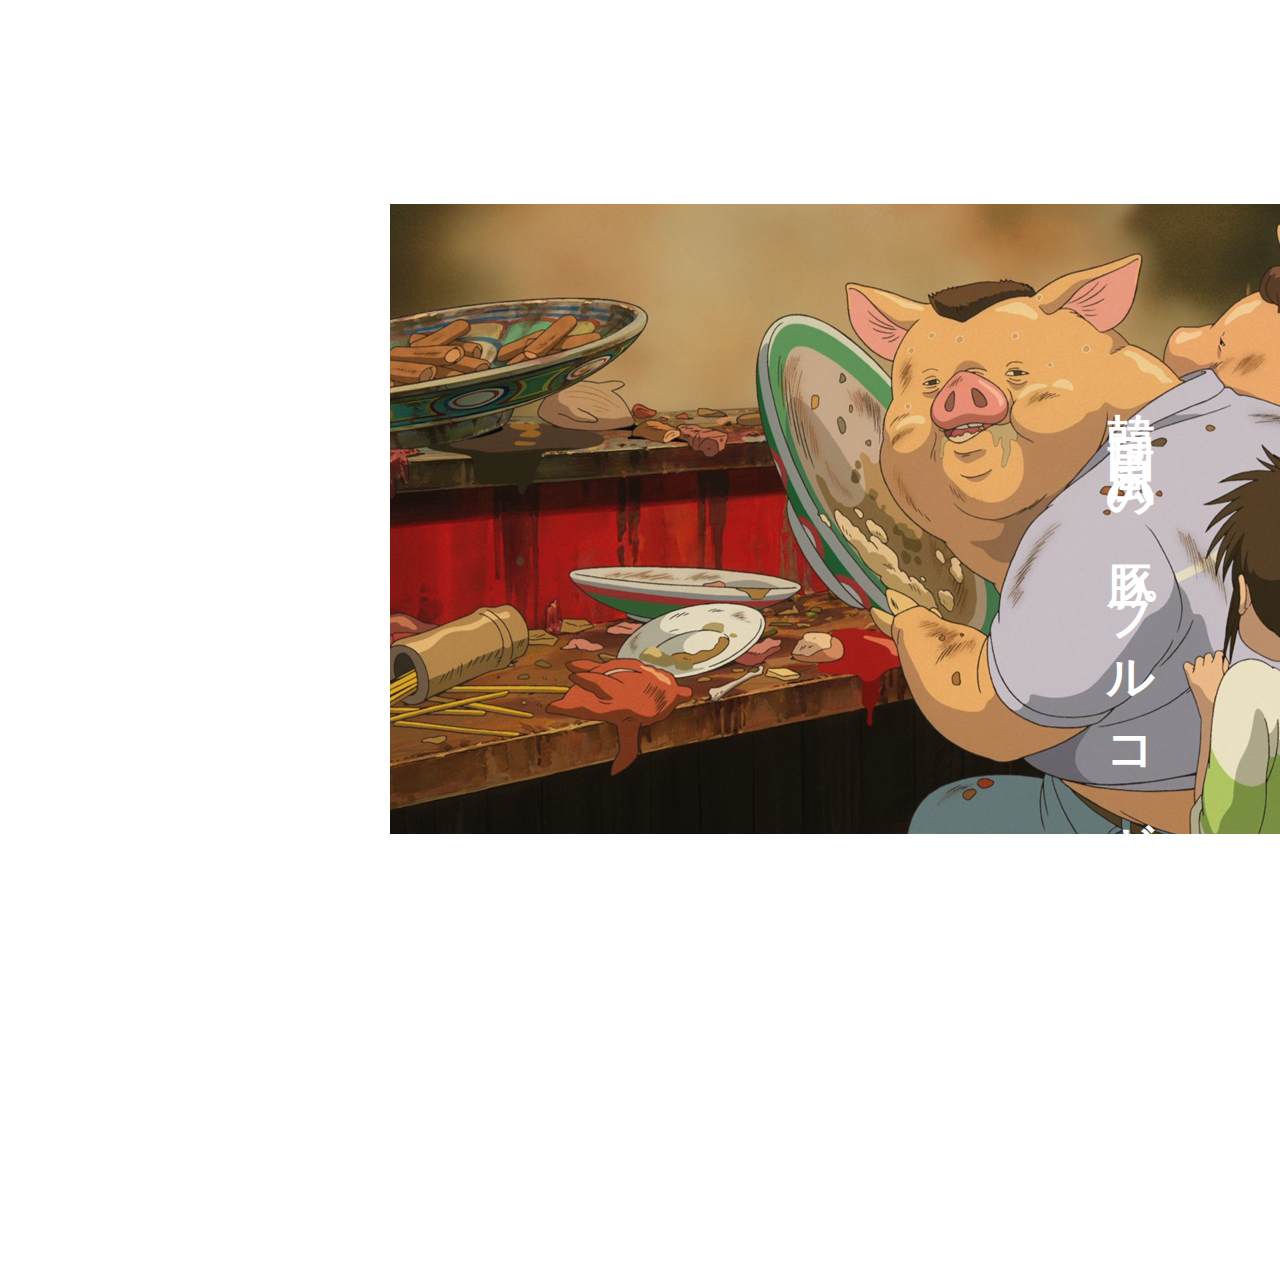
==== commit 5379f643: "Add semantic tags" ====
--- a/korean-pork-bowl.html
+++ b/korean-pork-bowl.html
@@ -12,19 +12,20 @@
 
         <!-- || Introduction Section -->
 
-        <h1 class="introduction korean heading">고추장 불고기 덮밥</h1>
+        <div class="introduction section">
 
-        <div class="introduction section">
-            <h1 class="introduction english heading">Korean Pork Bowl</h1>
-            <img class="main-image spirited-away" src="./img/korean-pork-bowl/spirited-away-korean-pork-bowl.png" alt="Image of Chihiro's parents from anime movie Spirited Away eating after being turned into pigs">
+            <h1 class="introduction korean heading">고추장 불고기 덮밥</h1>
+
             <div class="introduction details">
+                <h1 class="introduction english heading">Korean Pork Bowl</h1>
+                <img class="main-image spirited-away" src="./img/korean-pork-bowl/spirited-away-korean-pork-bowl.png" alt="Chihiro's parents from anime 'Spirited Away' eating after being turned into pigs">
                 <h2>Description</h2>
-                <p>Korean pork bowls are divine meals for the working class. Consisting of Gochujang pork over rice and veggies, it is cheap and easy to make.<br>
-                   Not only is it nutrious, it can last a while in the fridge, which makes it an excellent dish for busy individuals who can't cook regularly.</p>
+                <p>Korean pork bowls are divine meals for the working class. Consisting of Gochujang pork over rice and veggies, it is cheap and easy to make.<br>Not only is it nutrious, it can last a while in the fridge, which makes it an excellent dish for busy individuals who can't cook regularly.</p>
             </div>
+
+            <h1 class="introduction japanese heading">韓国風の豚プルコギ丼</h1>
+
         </div>
-
-        <h1 class="introduction japanese heading">韓国風の豚プルコギ丼</h1>
 
         <!-- INGREDIENTS SECTION -->
 
--- a/css/korean-pork-bowl.css
+++ b/css/korean-pork-bowl.css
@@ -1,7 +1,5 @@
 * {
     box-sizing: border-box;
-    -moz-box-sizing: border-box;
-    -webkit-box-sizing: border-box;
 }
 
 html,
@@ -11,19 +9,45 @@
     border: 0;
 }
 
+/* || General Section */
+
+@font-face {
+    font-family: araboto;
+    src: url(../misc/araboto-fonts/Araboto\ Normal\ 400.ttf);
+}
+
+.heading {
+    font-size: 3rem;
+    letter-spacing: 1.5rem;
+}
+
+.japanese.heading,
+.korean.heading {
+    writing-mode: vertical-lr;
+}
+
 .section {
-    height: 100vh;
-    width: auto;
-}
-
-@font-face {
-    font-family: araboto;
-    src: url(../misc/araboto-fonts/Araboto\ Normal\ 400.ttf);
+    display: flex;
+    align-items: center;
+    justify-content: space-around;
+    color: #ffffff;
+    font-family: araboto;
+}
+
+.section .details {
+    max-width: 500px;
+    text-align: center;
+    font-weight: bold;
+    font-size: 1.5em;
+}
+
+.section .details h2 {
+    font-size: 2em;
 }
 
 /* INTRODUCTION SECTION */
 
-.intro.section::before {
+.introduction.section::before {
     background: url(../img/korean-pork-bowl/anime-room-background.jpg);
     background-size: cover;
     inset: 0;
@@ -34,50 +58,6 @@
     filter: brightness(50%);
 }
 
-.intro.section {
-    display: flex;
-    justify-content: space-around;
-    align-items: center;
-    color: #ffffff;
-    font-family: araboto;
-}
-
-.intro.intro.section > * {
-    border: 5px solid red;
-}
-
-.intro.section h1 {
-    font-size: 5.5rem;
-    letter-spacing: 1.5rem;
-}
-
-.intro.section .english.heading {
-    margin: 5rem;
-}
-
-.intro.section .korean.heading,
-.intro.section .japanese.heading {
-    writing-mode: vertical-lr;
-}
-
-.intro.section .details {
-    display: flex;
-    max-width: 1500px;
-    align-self: stretch;
-    flex-direction: column;
-    align-items: center;
-    text-align: center;
-    font-weight: bold;
-}
-
-.details h2 {
-    font-size: 3em;
-}
-
-.details p {
-    font-size: 1.95em;
-}
-
 .intro.section img {
     width: 650px;
     height: auto;
@@ -85,7 +65,7 @@
 
 /* INGREDIENTS SECTION */
 
-.ingredients {
+/* .ingredients {
     position: relative;
     color: #ffffff;
     font-family: araboto;
@@ -165,10 +145,11 @@
     width: fit-content;
     height: auto;
     padding: 0 5em;
-}
+} */
 
 /* Cooking instructions section begins */
-.cooking {
+
+/* .cooking {
     position: relative;
     font-family: araboto;
     text-align: center;
@@ -247,4 +228,4 @@
     width: fit-content;
     height: auto;
     padding: 0 5em;
-}+} */